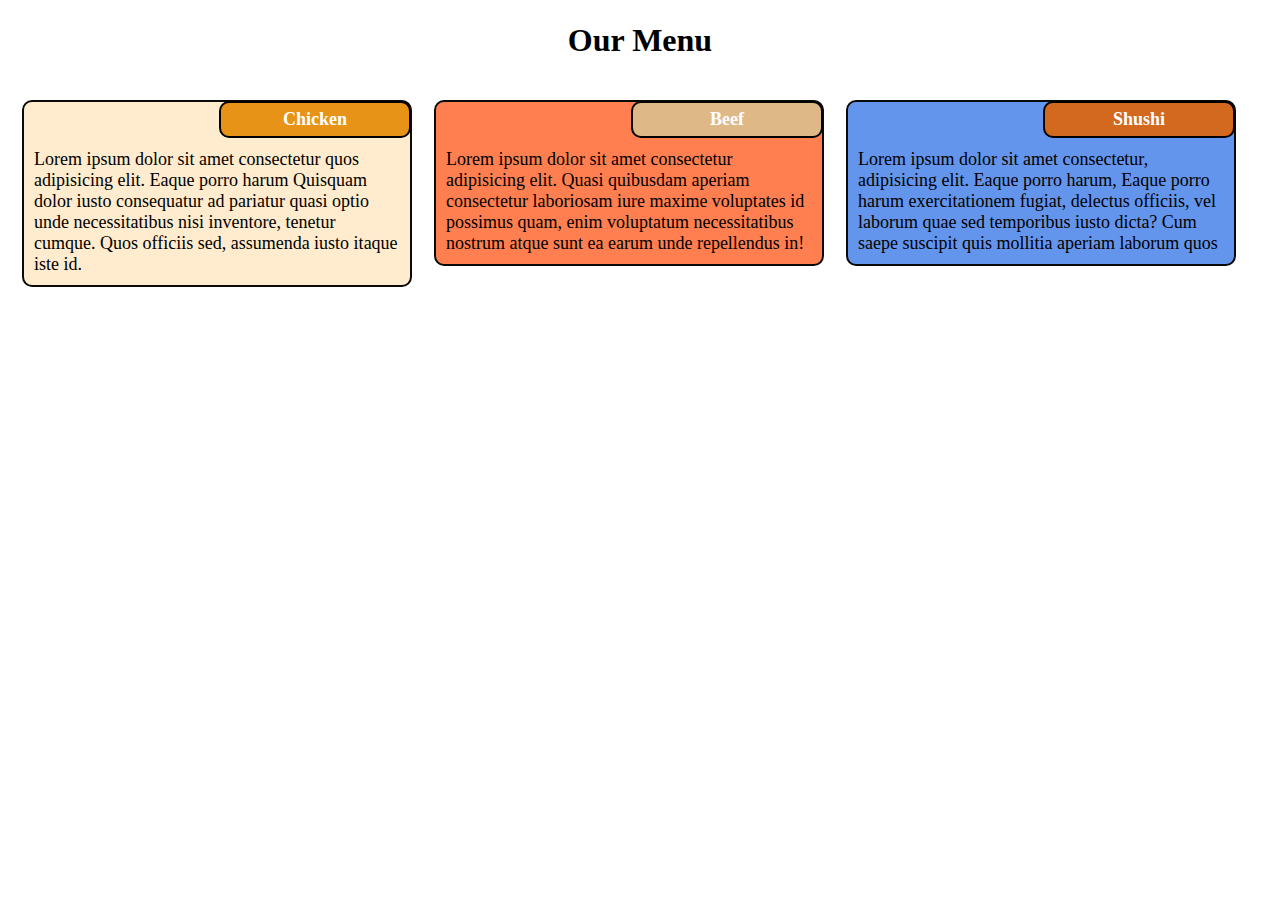
==== Assignemnt-2/index.html @ 23763ece "Add files via upload" ====
<html lang="en">
<head>
    <meta charset="UTF-8">
    
    <meta name="viewport" content="width=device-width, initial-scale=1.0">
    <title>Document</title>
    <link rel="stylesheet" href="style.css">
  

</head>
<body>
    <h1 id=header>Our Menu</h1>
    <div class="row">
        <div class="col-4 col-s-6" id="p1">
            <h4 class="h1" id="ab">chicken</h4>
            Lorem ipsum dolor sit amet consectetur  quos adipisicing elit. Eaque porro harum Quisquam dolor iusto consequatur ad pariatur quasi optio unde necessitatibus nisi inventore, tenetur cumque. Quos officiis sed, assumenda iusto itaque iste id.
            
        </div>
        <div class="col-4 col-s-6 " id="p2">
            <h4 class="h1" id="bc">Beef</h4>
            Lorem ipsum dolor sit amet consectetur  adipisicing elit. Quasi quibusdam aperiam consectetur laboriosam iure maxime voluptates id possimus quam, enim voluptatum necessitatibus nostrum atque sunt ea earum unde repellendus in!
        </div>
        <div class="col-s-12 col-4" id="p3">
            <h4 class="h1" id="cd">Shushi</h4>
            Lorem ipsum dolor sit amet consectetur, adipisicing elit. Eaque porro harum, Eaque porro harum exercitationem fugiat, delectus officiis, vel laborum quae sed temporibus iusto dicta? Cum saepe suscipit quis mollitia aperiam laborum
             quos
        </div>    

    </div>
    
    
</body>
</html>
---- Assignemnt-2/style.css ----
*{
    box-sizing: border-box;
    
    margin: 11px;

 
}
#header{
    position: relative;
    text-align: center;
    text-transform: capitalize;
    margin-bottom: 30px;
}
body{
    display: inline;
    position: relative;
    font-family: 'Baloo Bhai 2', cursive;
    
    
}

.h1{
   
    text-align:center;
    margin-left: 185px;
   margin-top: -11px;
   margin-right: -11px;
   border-radius: 10px;
   border: 2px solid black;
   padding: 6px;


    color:white;




    text-transform: capitalize;
}
#ab{
    background-color: rgb(230, 147, 24);
    
}
#bc{
    background-color: burlywood;
}
#cd{
    background-color: chocolate;
    
}   

#p1{
    position:static;
    background-color: blanchedalmond;
    border: 2px solid rgb(10, 10, 9);
    padding: 10px;

    height:auto; 
    border-radius: 10px;      

}
#p2{
    position:static;
    background-color: coral;
    border: 2px solid rgb(10, 10, 9);
    padding: 10px;
    height: auto;
    border-radius: 10px;



}
#p3{
    position:static;
    background-color: cornflowerblue;
    border: 2px solid rgb(10, 10, 9);
    padding: 10px;
    height: auto;
    margin-right: 9px;
    font-family: 'Baloo Bhai 2', cursive;
    border-radius: 10px;

}

.row{
display: inline;
width: 50%;
font-size: 18px;
font-family: 'Baloo Bhai 2', cursive;

float: none;


overflow: auto;
}

/* For mobile phones: */



@media only screen and (min-width: 992px) {

.col-4,

.col-12
{
float:left;


}
/* For desktop: */

.col-4 {width: 31%;}

}
@media only screen and (max-width:991px) and (min-width:768px){

.col-s-6,

.col-s-12
{
float:left;

}

.col-s-6 {width: 47%;}

.col-s-12 {
width: 100%;

}
}
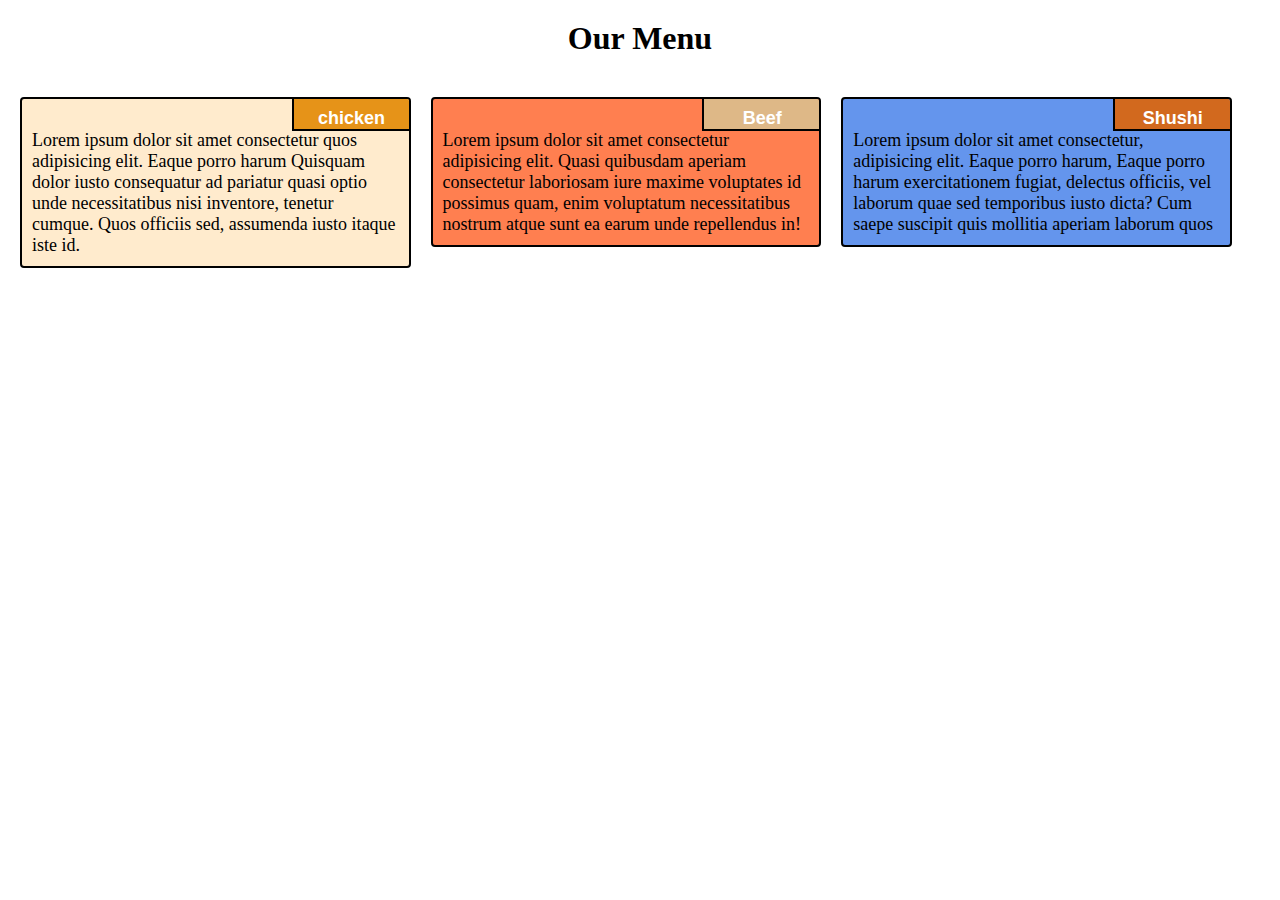
==== commit b889303e: "Assigment" ====
--- a/Assignemnt-2/index.html
+++ b/Assignemnt-2/index.html
@@ -3,7 +3,7 @@
     <meta charset="UTF-8">
     
     <meta name="viewport" content="width=device-width, initial-scale=1.0">
-    <title>Document</title>
+    <title>Responsive Layout</title>
     <link rel="stylesheet" href="style.css">
   
 
@@ -12,18 +12,21 @@
     <h1 id=header>Our Menu</h1>
     <div class="row">
         <div class="col-4 col-s-6" id="p1">
-            <h4 class="h1" id="ab">chicken</h4>
-            Lorem ipsum dolor sit amet consectetur  quos adipisicing elit. Eaque porro harum Quisquam dolor iusto consequatur ad pariatur quasi optio unde necessitatibus nisi inventore, tenetur cumque. Quos officiis sed, assumenda iusto itaque iste id.
+            <p class="" id="ab">chicken</p><br>
+            <p>
+            Lorem ipsum dolor sit amet consectetur  quos adipisicing elit. Eaque porro harum Quisquam dolor iusto consequatur ad pariatur quasi optio unde necessitatibus nisi inventore, tenetur cumque. Quos officiis sed, assumenda iusto itaque iste id.</p>
             
         </div>
         <div class="col-4 col-s-6 " id="p2">
-            <h4 class="h1" id="bc">Beef</h4>
-            Lorem ipsum dolor sit amet consectetur  adipisicing elit. Quasi quibusdam aperiam consectetur laboriosam iure maxime voluptates id possimus quam, enim voluptatum necessitatibus nostrum atque sunt ea earum unde repellendus in!
+            <p class="" id="bc">Beef</p><br>
+            <p>
+            Lorem ipsum dolor sit amet consectetur  adipisicing elit. Quasi quibusdam aperiam consectetur laboriosam iure maxime voluptates id possimus quam, enim voluptatum necessitatibus nostrum atque sunt ea earum unde repellendus in!</p>
         </div>
         <div class="col-s-12 col-4" id="p3">
-            <h4 class="h1" id="cd">Shushi</h4>
+            <p class="" id="cd">Shushi</p><br>
+            <p>
             Lorem ipsum dolor sit amet consectetur, adipisicing elit. Eaque porro harum, Eaque porro harum exercitationem fugiat, delectus officiis, vel laborum quae sed temporibus iusto dicta? Cum saepe suscipit quis mollitia aperiam laborum
-             quos
+             quos</p>
         </div>    
 
     </div>
--- a/Assignemnt-2/style.css
+++ b/Assignemnt-2/style.css
@@ -1,9 +1,6 @@
 *{
     box-sizing: border-box;
-    
-    margin: 11px;
-
- 
+    margin: 10px;
 }
 #header{
     position: relative;
@@ -19,79 +16,102 @@
     
 }
 
-.h1{
-   
-    text-align:center;
-    margin-left: 185px;
-   margin-top: -11px;
-   margin-right: -11px;
-   border-radius: 10px;
-   border: 2px solid black;
-   padding: 6px;
-
-
-    color:white;
-
-
-
-
-    text-transform: capitalize;
-}
 #ab{
+    position: absolute;
     background-color: rgb(230, 147, 24);
+    border: 2px solid black;
+    top: -13;
+    right: -13;
+    height: 35px;
+    width: 120px;
+    font-weight: bold;
+    padding: 10px;
+    text-align: center;
+    font-family: Arial;
+    margin-bottom: 5px;
+    color: white;
+    
     
 }
 #bc{
+    position: absolute;
     background-color: burlywood;
+    border: 2px solid black;
+    top: -13;
+    right: -13;
+    height: 35px;
+    width: 120px;
+    font-weight: bold;
+    padding: 10px;
+    text-align: center;
+    font-family: Arial;
+    color: white;
+    
+    
 }
 #cd{
+    position: absolute;
     background-color: chocolate;
+    border: 2px solid black;
+    top: -13;
+    right: -13;
+    height: 35px;
+    width: 120px;
+    font-weight: bold;
+    padding: 10px;
+    text-align: center;
+    font-family: Arial;
+    margin: 10px;
+    color: white;
+    
+    
+    
     
 }   
 
 #p1{
-    position:static;
+    position:relative;
     background-color: blanchedalmond;
-    border: 2px solid rgb(10, 10, 9);
-    padding: 10px;
 
-    height:auto; 
-    border-radius: 10px;      
+    
+
+ 
+    border-radius: 4px;      
+    margin-right: 10px;
+    border: 2px solid black;
+
+    overflow: hidden;
 
 }
 #p2{
-    position:static;
+    position:relative;
     background-color: coral;
-    border: 2px solid rgb(10, 10, 9);
-    padding: 10px;
-    height: auto;
-    border-radius: 10px;
+    border-radius: 4px;      
+    margin-right: 10px;
+    border: 2px solid black;
+
+    overflow: hidden;
 
 
 
 }
 #p3{
-    position:static;
+    position:relative;
     background-color: cornflowerblue;
-    border: 2px solid rgb(10, 10, 9);
-    padding: 10px;
-    height: auto;
-    margin-right: 9px;
-    font-family: 'Baloo Bhai 2', cursive;
-    border-radius: 10px;
+    border-radius: 4px;      
+    margin-right: 10px;
+    border: 2px solid black;
+    overflow: hidden;
 
 }
 
 .row{
 display: inline;
-width: 50%;
+width: 100%;
 font-size: 18px;
-font-family: 'Baloo Bhai 2', cursive;
 
 float: none;
 
-
-overflow: auto;
 }
 
 /* For mobile phones: */
